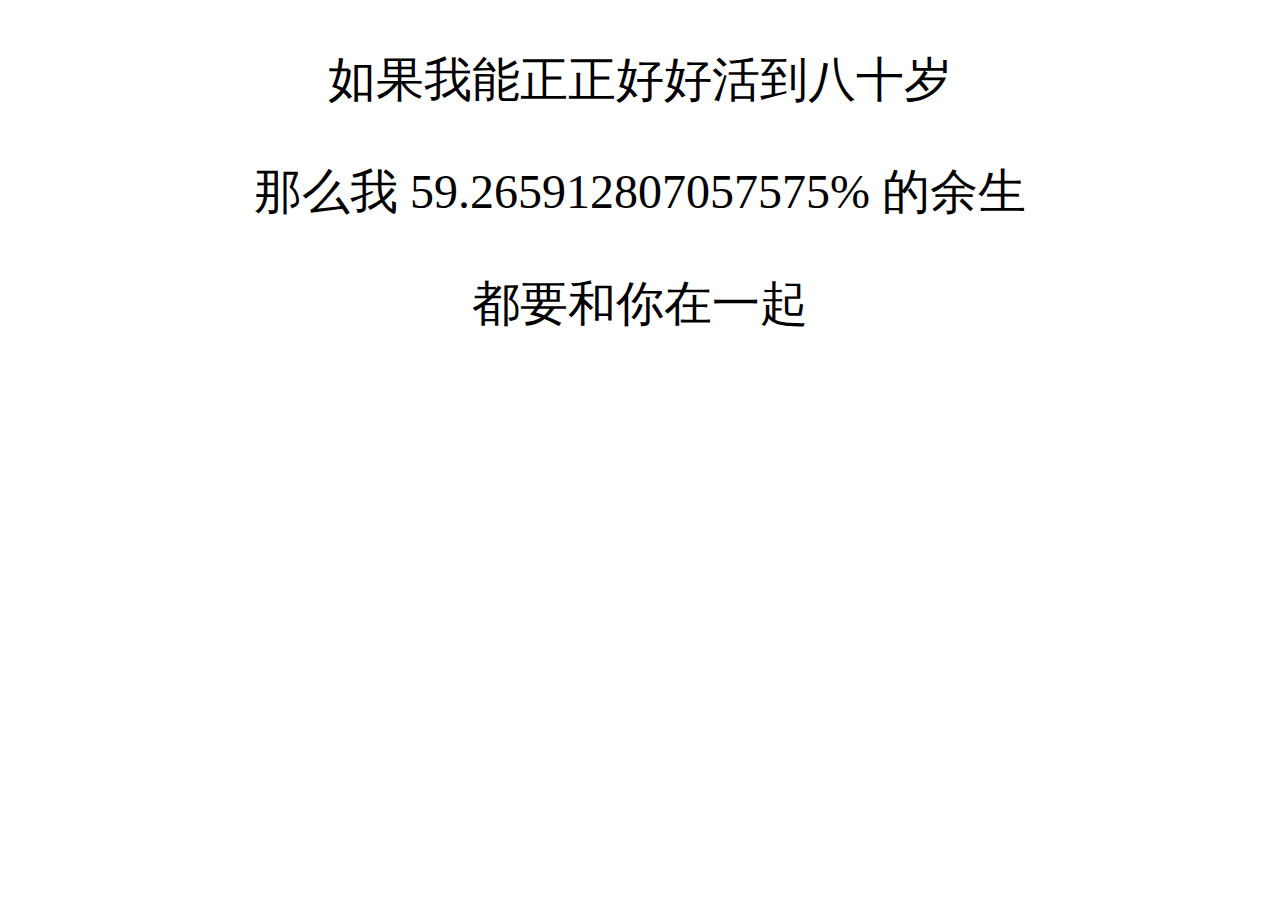
==== index.html @ 2ffae686 "To Xiaoqing" ====
<!DOCTYPE html>
<html lang="en">

<head>
    <meta charset="UTF-8">
    <title>致晓青</title>
    <style>

    @keyframes fade-in {
        0% {
            opacity: 0;
        }
        100% {
            opacity: 1;
        }
    }

    .show-text1 {
        font-size: 3em;
    	text-align: center;
        animation: fade-in 4s 0s forwards ease-out;
        animation-fill-mode: both;
    }

    .show-text2 {
        font-size: 3em;
    	text-align: center;
        animation: fade-in 4s 2s forwards ease-out;
        animation-fill-mode: both;
    }

    .show-text3 {
        font-size: 3em;
    	text-align: center;
        animation: fade-in 4s 4s forwards ease-out;
        animation-fill-mode: both;
    }
    </style>
    <script type="text/javascript">
    function startTime() {
        var bornTime = (new Date("1993/12/21 14:45:00")).getTime(); //1970~出生 毫秒数
        var passTime = (new Date("2073/12/21 14:45:00")).getTime(); //1970~死亡 毫秒数
        var nowTime = Date.parse(new Date()); //1970~现在 毫秒数
        var timewithYou = (passTime - nowTime) / (passTime - bornTime) * 100;
        document.getElementById('txt').innerHTML = timewithYou + "%"
        t = setTimeout('startTime()', 500)
    }

    function checkTime(i) {
        if (i < 10) {
            i = "0" + i
        }
        return i
    }
    </script>
</head>

<body>

    <body onload="startTime()">
        <p class="show-text1">如果我能正正好好活到八十岁</p>
        <p class="show-text2">那么我 <span id="txt"></span> 的余生</p>
        <p class="show-text3">都要和你在一起</p>
    </body>

</html>
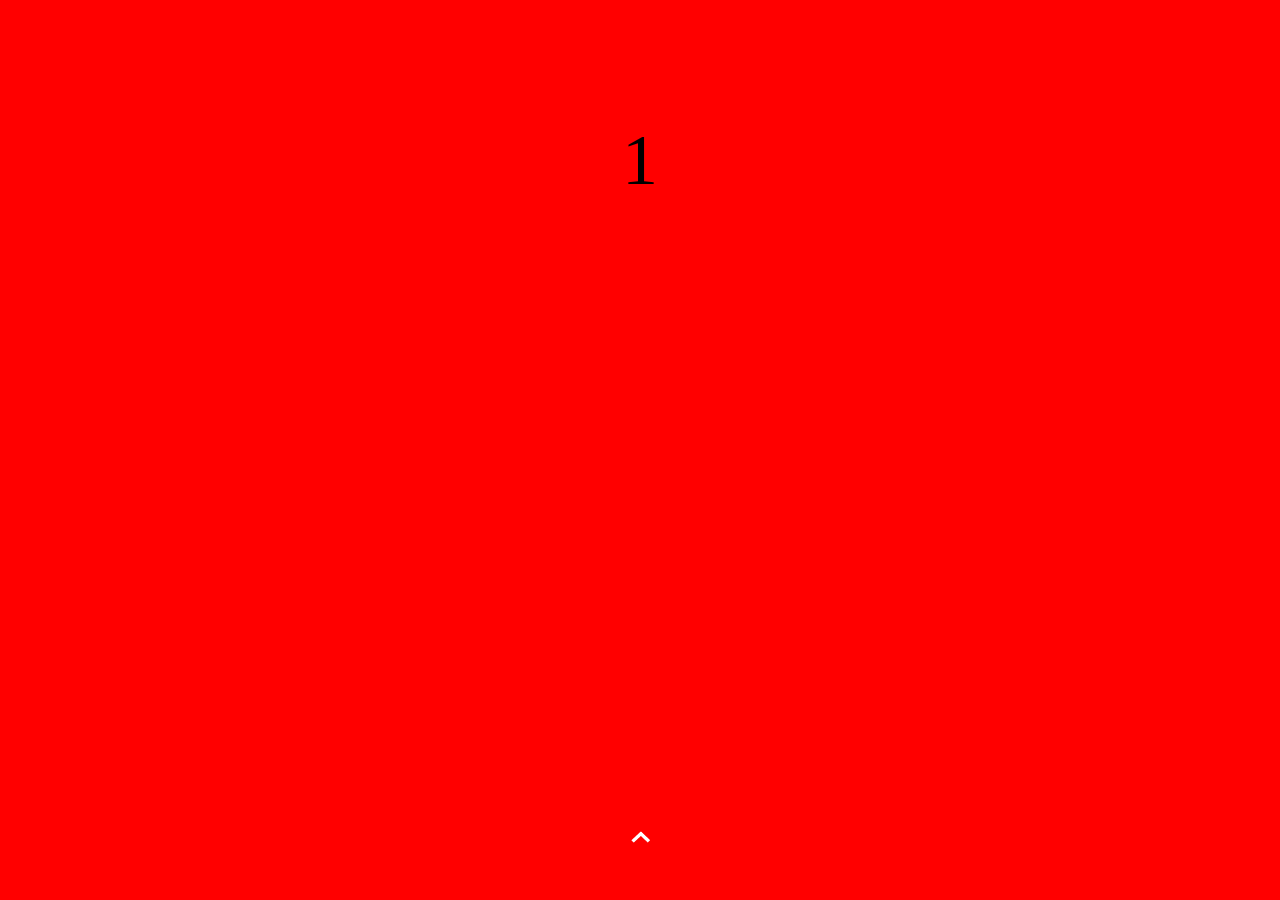
==== commit d85d952e: "框架" ====
--- a/index.html
+++ b/index.html
@@ -1,66 +1,27 @@
 <!DOCTYPE html>
 <html lang="en">
-
 <head>
-    <meta charset="UTF-8">
-    <title>致晓青</title>
-    <style>
-
-    @keyframes fade-in {
-        0% {
-            opacity: 0;
-        }
-        100% {
-            opacity: 1;
-        }
-    }
-
-    .show-text1 {
-        font-size: 3em;
-    	text-align: center;
-        animation: fade-in 4s 0s forwards ease-out;
-        animation-fill-mode: both;
-    }
-
-    .show-text2 {
-        font-size: 3em;
-    	text-align: center;
-        animation: fade-in 4s 2s forwards ease-out;
-        animation-fill-mode: both;
-    }
-
-    .show-text3 {
-        font-size: 3em;
-    	text-align: center;
-        animation: fade-in 4s 4s forwards ease-out;
-        animation-fill-mode: both;
-    }
-    </style>
-    <script type="text/javascript">
-    function startTime() {
-        var bornTime = (new Date("1993/12/21 14:45:00")).getTime(); //1970~出生 毫秒数
-        var passTime = (new Date("2073/12/21 14:45:00")).getTime(); //1970~死亡 毫秒数
-        var nowTime = Date.parse(new Date()); //1970~现在 毫秒数
-        var timewithYou = (passTime - nowTime) / (passTime - bornTime) * 100;
-        document.getElementById('txt').innerHTML = timewithYou + "%"
-        t = setTimeout('startTime()', 500)
-    }
-
-    function checkTime(i) {
-        if (i < 10) {
-            i = "0" + i
-        }
-        return i
-    }
+    <meta charset="utf-8">
+    <meta http-equiv="X-UA-Compatible" content="IE=edge,chrome=1">
+    <meta name="viewport" content="width=device-width, initial-scale=1, maximum-scale=1, user-scalable=no">
+    <title>基本用法</title>
+    <link rel="stylesheet" href="css/global.css">
+    <link rel="stylesheet" href="css/zepto.fullpage.css">
+</head>
+<body>
+    <div class="wp">
+        <div class="wp-inner">
+            <div class="page page1">1</div>
+            <div class="page page2">2</div>
+            <div class="page page3">3</div>
+            <div class="page page4">4</div>
+        </div>
+    </div>
+    <span class="start"><b></b></span>
+    <script src="js/zepto.min.js"></script>
+    <script src="js/zepto.fullpage.js"></script>
+    <script>
+        $('.wp-inner').fullpage();
     </script>
-</head>
-
-<body>
-
-    <body onload="startTime()">
-        <p class="show-text1">如果我能正正好好活到八十岁</p>
-        <p class="show-text2">那么我 <span id="txt"></span> 的余生</p>
-        <p class="show-text3">都要和你在一起</p>
-    </body>
-
-</html>+</body>
+</html>
--- a/css/global.css
+++ b/css/global.css
@@ -0,0 +1,79 @@
+.wp{
+    position: absolute;
+    top: 0;
+    left: 0;
+    right: 0;
+    bottom: 0;
+    overflow: hidden;            
+}
+.page{
+    font-size: 72px;
+    line-height: 320px;
+    text-align: center;
+}
+.page1{
+    background: red;
+}
+.page2{
+    background: yellow;
+}
+.page3{
+    background: maroon;
+}
+.page4{
+    background: green;
+}
+.page5{
+    background: blue;
+}
+
+/* 箭头 */
+@-webkit-keyframes start {
+    0%,30% {
+        opacity: 0.2;
+        -webkit-transform: translate(0,10px);
+    }
+    60% {
+        opacity: 1;
+        -webkit-transform: translate(0,0);
+    }
+    100% {
+        opacity: 0.2;
+        -webkit-transform: translate(0, -5px);
+    }
+}
+@keyframes start {
+    0%,30% {
+        opacity: 0.2;
+        transform: translate(0,10px);
+    }
+    60% {
+        opacity: 1;
+        transform: translate(0,0);
+    }
+    100% {
+        opacity: 0.2;
+        transform: translate(0, -5px);
+    }
+}
+.start{
+    position: fixed;
+    left: 50%;
+    margin-left: -17px;
+    top: 95%;
+    margin-top: -34px;
+    width: 34px;
+    height: 34px;
+}
+.start b{
+    position: absolute;
+    left: 50%;
+    top: 10px;
+    margin-left: -9px;
+    width: 19px;
+    height: 12px;
+    background: url(img/arrow.png);
+    background-size: 100% 100%;
+    -webkit-animation: start 1.5s infinite ease-in-out;
+    animation: start 1.5s infinite ease-in-out;
+}
--- a/css/zepto.fullpage.css
+++ b/css/zepto.fullpage.css
@@ -0,0 +1,22 @@
+.fullPage-wp{   
+    -webkit-transform: translate3d(0,0,0);     
+    transform: translate3d(0,0,0);     
+}
+.fullPage-wp:after {
+    display: block;
+    content: ' ';
+    height: 0;
+    clear: both;
+}
+.fullPage-wp.anim{
+    -webkit-transition: all 500ms ease-out 0s;
+    transition: all 500ms ease-out 0s; 
+}
+.fullPage-page{
+    display: block;
+    overflow: hidden;
+}
+
+.fullPage-dir-h {
+    float: left;
+}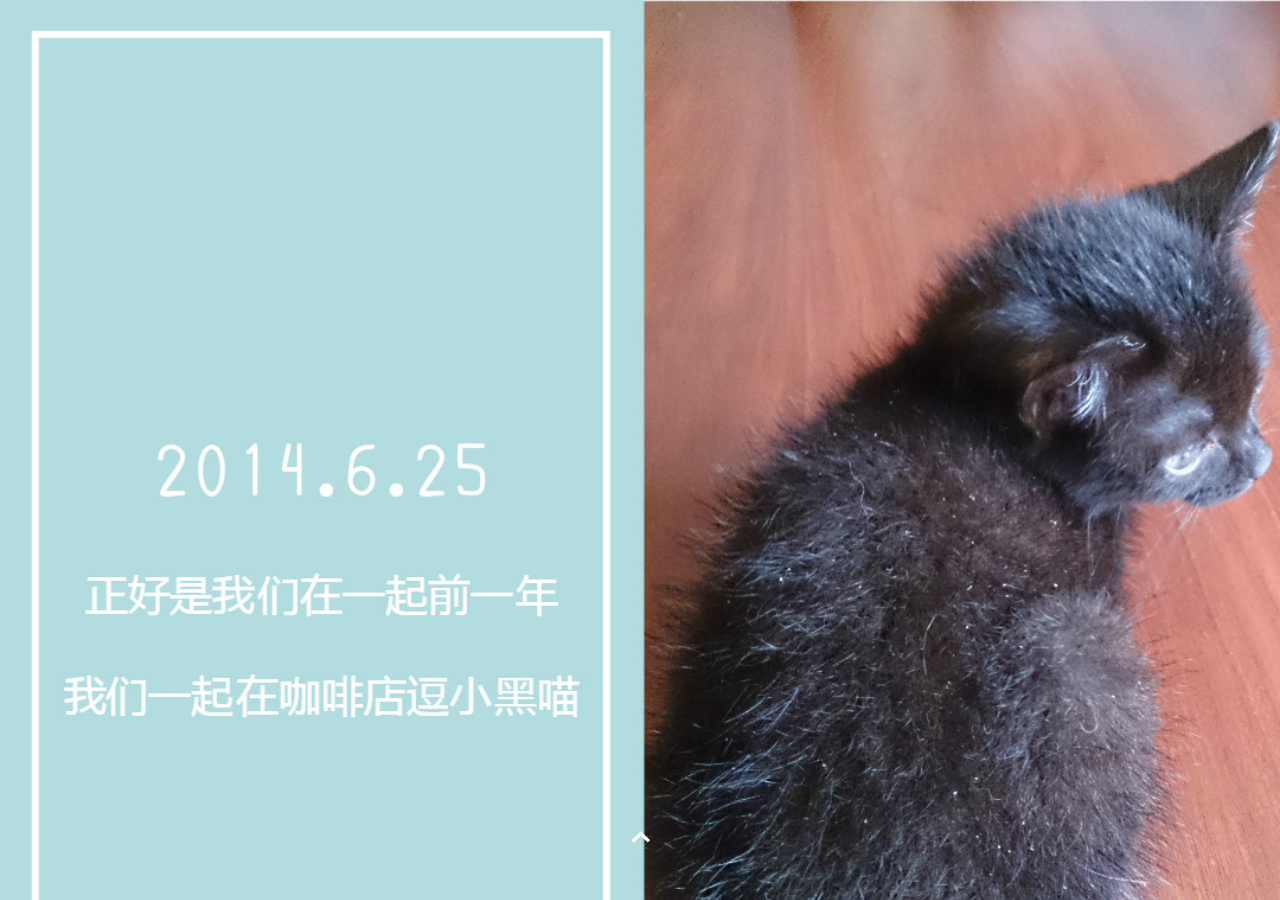
==== commit 13d04cf1: "最终提交" ====
--- a/index.html
+++ b/index.html
@@ -11,10 +11,35 @@
 <body>
     <div class="wp">
         <div class="wp-inner">
-            <div class="page page1">1</div>
-            <div class="page page2">2</div>
-            <div class="page page3">3</div>
-            <div class="page page4">4</div>
+            <div class="page page1"></div>
+            <div class="page page2"></div>
+            <div class="page page3"></div>
+            <div class="page page4"></div>
+            <div class="page page5"></div>
+            <div class="page page6"></div>
+            <div class="page page7"></div>
+            <div class="page page8"></div>
+            <div class="page page9"></div>
+            <div class="page page10"></div>
+            <div class="page page11"></div>
+            <div class="page page12"></div>
+            <div class="page page13"></div>
+            <div class="page page14"></div>
+            <div class="page page15">
+                <p class="word">&nbsp;</p>
+                <p class="word">七夕快乐，我的宝贝</p>
+                <p class="word">回首我们走过的路</p>
+                <p class="word">发现能和你在一起</p>
+                <p class="word">是我这辈子最大的幸福</p>
+                <p class="word">&nbsp;</p>
+                <p class="word">亲爱的宝宝</p>
+                <p class="word">我以后不会再暴躁任性了</p>
+                <p class="word">因为我有一个美丽可爱的老婆</p>
+                <p class="word">我要给她欢笑</p>
+                <p class="word">她笑起来的样子，最美</p>
+                <p class="word">&nbsp;</p>
+                <p class="word">2016.8.9</p>
+            </div>
         </div>
     </div>
     <span class="start"><b></b></span>
--- a/css/global.css
+++ b/css/global.css
@@ -12,19 +12,67 @@
     text-align: center;
 }
 .page1{
-    background: red;
+    background: url('../img/img1.jpg');
+    background-size: 100%;
 }
 .page2{
-    background: yellow;
+    background: url('../img/img2.jpg');
+    background-size: 100%;
 }
 .page3{
-    background: maroon;
+    background: url('../img/img3.jpg');
+    background-size: 100%;
 }
 .page4{
-    background: green;
+    background: url('../img/img4.jpg');
+    background-size: 100%;
 }
 .page5{
-    background: blue;
+    background: url('../img/img5.jpg');
+    background-size: 100%;
+}
+.page6{
+    background: url('../img/img6.jpg');
+    background-size: 100%;
+}
+.page7{
+    background: url('../img/img7.jpg');
+    background-size: 100%;
+}
+.page8{
+    background: url('../img/img8.jpg');
+    background-size: 100%;
+}
+.page9{
+    background: url('../img/img9.jpg');
+    background-size: 100%;
+}
+.page10{
+    background: url('../img/img10.jpg');
+    background-size: 100%;
+}
+.page11{
+    background: url('../img/img11.jpg');
+    background-size: 100%;
+}
+.page12{
+    background: url('../img/img12.jpg');
+    background-size: 100%;
+}
+.page13{
+    background: url('../img/img13.jpg');
+    background-size: 100%;
+}
+.page14{
+    background: url('../img/img14.jpg');
+    background-size: 100%;
+}
+.page15{
+    background:white;
+}
+.word{
+    font-size: 16px;
+    line-height: 24px;
 }
 
 /* 箭头 */
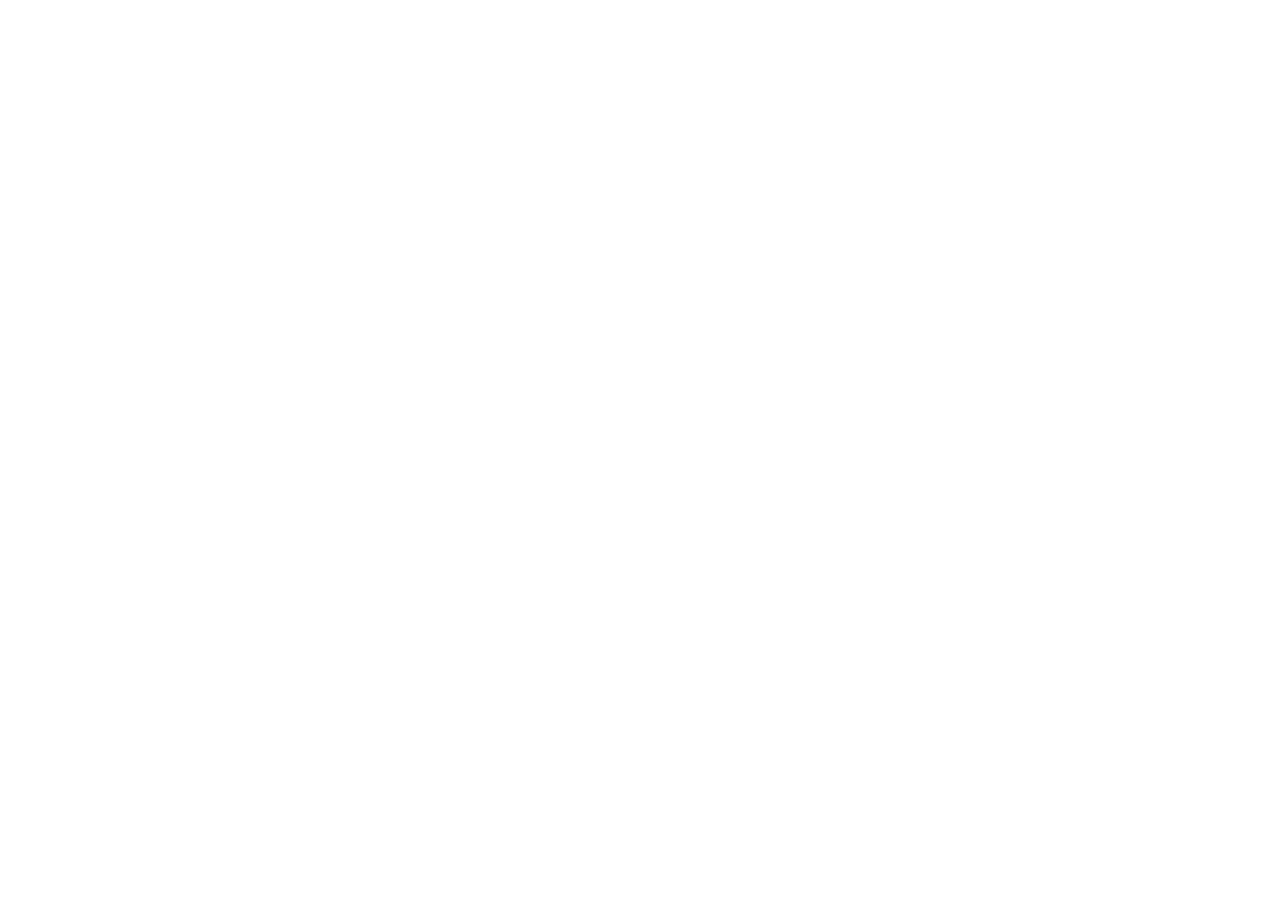
==== commit 9ec78c96: "icbc促销页面" ====
--- a/index.html
+++ b/index.html
@@ -1,52 +1 @@
-<!DOCTYPE html>
-<html lang="en">
-<head>
-    <meta charset="utf-8">
-    <meta http-equiv="X-UA-Compatible" content="IE=edge,chrome=1">
-    <meta name="viewport" content="width=device-width, initial-scale=1, maximum-scale=1, user-scalable=no">
-    <title>基本用法</title>
-    <link rel="stylesheet" href="css/global.css">
-    <link rel="stylesheet" href="css/zepto.fullpage.css">
-</head>
-<body>
-    <div class="wp">
-        <div class="wp-inner">
-            <div class="page page1"></div>
-            <div class="page page2"></div>
-            <div class="page page3"></div>
-            <div class="page page4"></div>
-            <div class="page page5"></div>
-            <div class="page page6"></div>
-            <div class="page page7"></div>
-            <div class="page page8"></div>
-            <div class="page page9"></div>
-            <div class="page page10"></div>
-            <div class="page page11"></div>
-            <div class="page page12"></div>
-            <div class="page page13"></div>
-            <div class="page page14"></div>
-            <div class="page page15">
-                <p class="word">&nbsp;</p>
-                <p class="word">七夕快乐，我的宝贝</p>
-                <p class="word">回首我们走过的路</p>
-                <p class="word">发现能和你在一起</p>
-                <p class="word">是我这辈子最大的幸福</p>
-                <p class="word">&nbsp;</p>
-                <p class="word">亲爱的宝宝</p>
-                <p class="word">我以后不会再暴躁任性了</p>
-                <p class="word">因为我有一个美丽可爱的老婆</p>
-                <p class="word">我要给她欢笑</p>
-                <p class="word">她笑起来的样子，最美</p>
-                <p class="word">&nbsp;</p>
-                <p class="word">2016.8.9</p>
-            </div>
-        </div>
-    </div>
-    <span class="start"><b></b></span>
-    <script src="js/zepto.min.js"></script>
-    <script src="js/zepto.fullpage.js"></script>
-    <script>
-        $('.wp-inner').fullpage();
-    </script>
-</body>
-</html>
+<!DOCTYPE html><html lang=en><head><meta charset=utf-8><meta http-equiv=X-UA-Compatible content="IE=edge"><meta name=viewport content="width=device-width,initial-scale=1"><link rel=icon href=/favicon.ico><title>工行卡绑定证券送礼物啦！~</title><link href=/css/app.be4ecfa7.css rel=preload as=style><link href=/css/chunk-vendors.d39e9fad.css rel=preload as=style><link href=/js/app.958f8c83.js rel=preload as=script><link href=/js/chunk-vendors.b7231a16.js rel=preload as=script><link href=/css/chunk-vendors.d39e9fad.css rel=stylesheet><link href=/css/app.be4ecfa7.css rel=stylesheet></head><body><noscript><strong>We're sorry but my-app doesn't work properly without JavaScript enabled. Please enable it to continue.</strong></noscript><div id=app></div><script src=/js/chunk-vendors.b7231a16.js></script><script src=/js/app.958f8c83.js></script></body></html>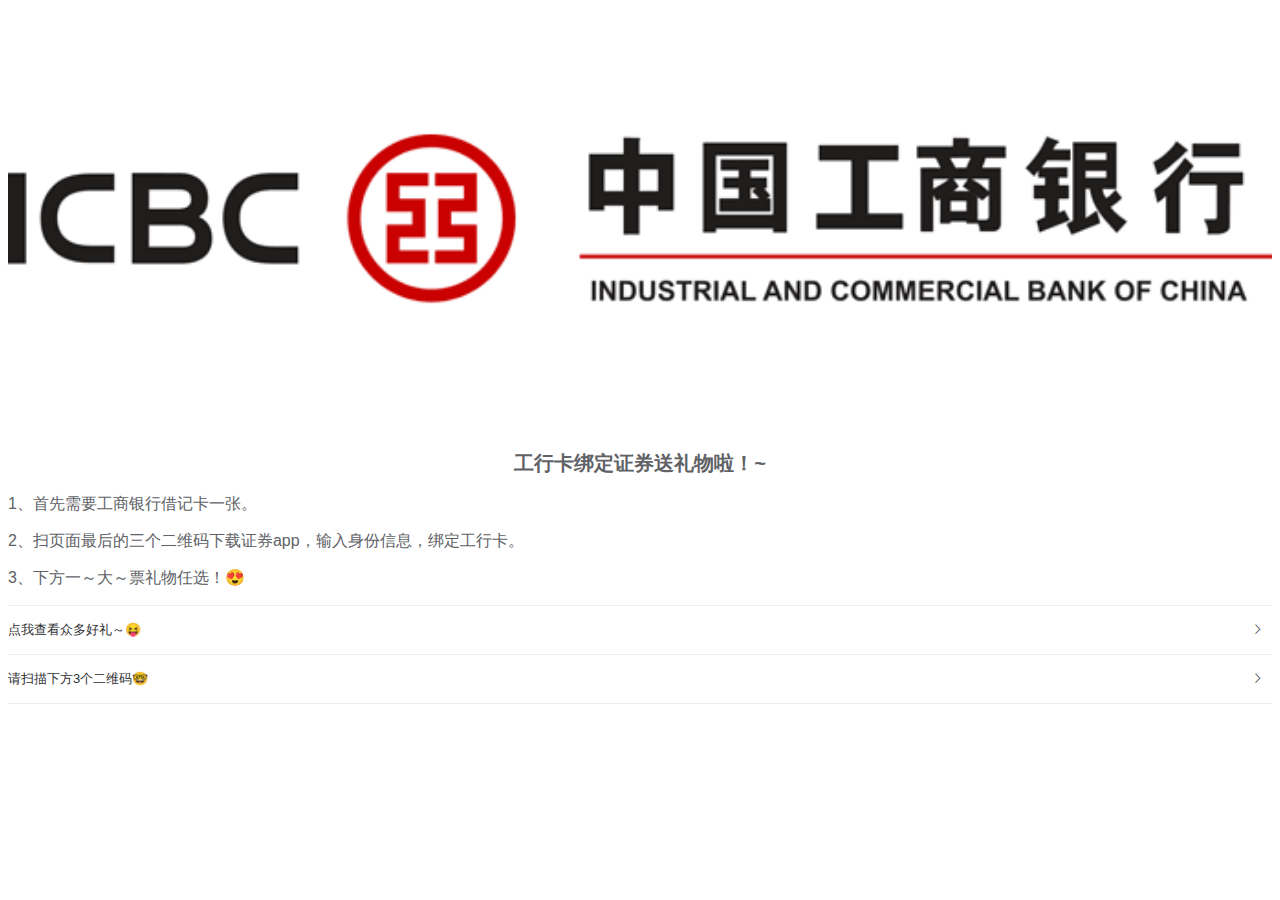
==== commit 7ecee7a1: "文件名称变更" ====
--- a/index.html
+++ b/index.html
@@ -1 +1 @@
-<!DOCTYPE html><html lang=en><head><meta charset=utf-8><meta http-equiv=X-UA-Compatible content="IE=edge"><meta name=viewport content="width=device-width,initial-scale=1"><link rel=icon href=/favicon.ico><title>工行卡绑定证券送礼物啦！~</title><link href=/css/app.be4ecfa7.css rel=preload as=style><link href=/css/chunk-vendors.d39e9fad.css rel=preload as=style><link href=/js/app.958f8c83.js rel=preload as=script><link href=/js/chunk-vendors.b7231a16.js rel=preload as=script><link href=/css/chunk-vendors.d39e9fad.css rel=stylesheet><link href=/css/app.be4ecfa7.css rel=stylesheet></head><body><noscript><strong>We're sorry but my-app doesn't work properly without JavaScript enabled. Please enable it to continue.</strong></noscript><div id=app></div><script src=/js/chunk-vendors.b7231a16.js></script><script src=/js/app.958f8c83.js></script></body></html>+<!DOCTYPE html><html lang=en><head><meta charset=utf-8><meta http-equiv=X-UA-Compatible content="IE=edge"><meta name=viewport content="width=device-width,initial-scale=1"><link rel=icon href=/favicon.ico><title>工行卡绑定证券送礼物啦！~</title><link href=/css/app.be4ecfa7.css rel=preload as=style><link href=/css/chunk-vendors.d39e9fad.css rel=preload as=style><link href=/js/app.6560a822.js rel=preload as=script><link href=/js/chunk-vendors.b7231a16.js rel=preload as=script><link href=/css/chunk-vendors.d39e9fad.css rel=stylesheet><link href=/css/app.be4ecfa7.css rel=stylesheet></head><body><noscript><strong>We're sorry but my-app doesn't work properly without JavaScript enabled. Please enable it to continue.</strong></noscript><div id=app></div><script src=/js/chunk-vendors.b7231a16.js></script><script src=/js/app.6560a822.js></script></body></html>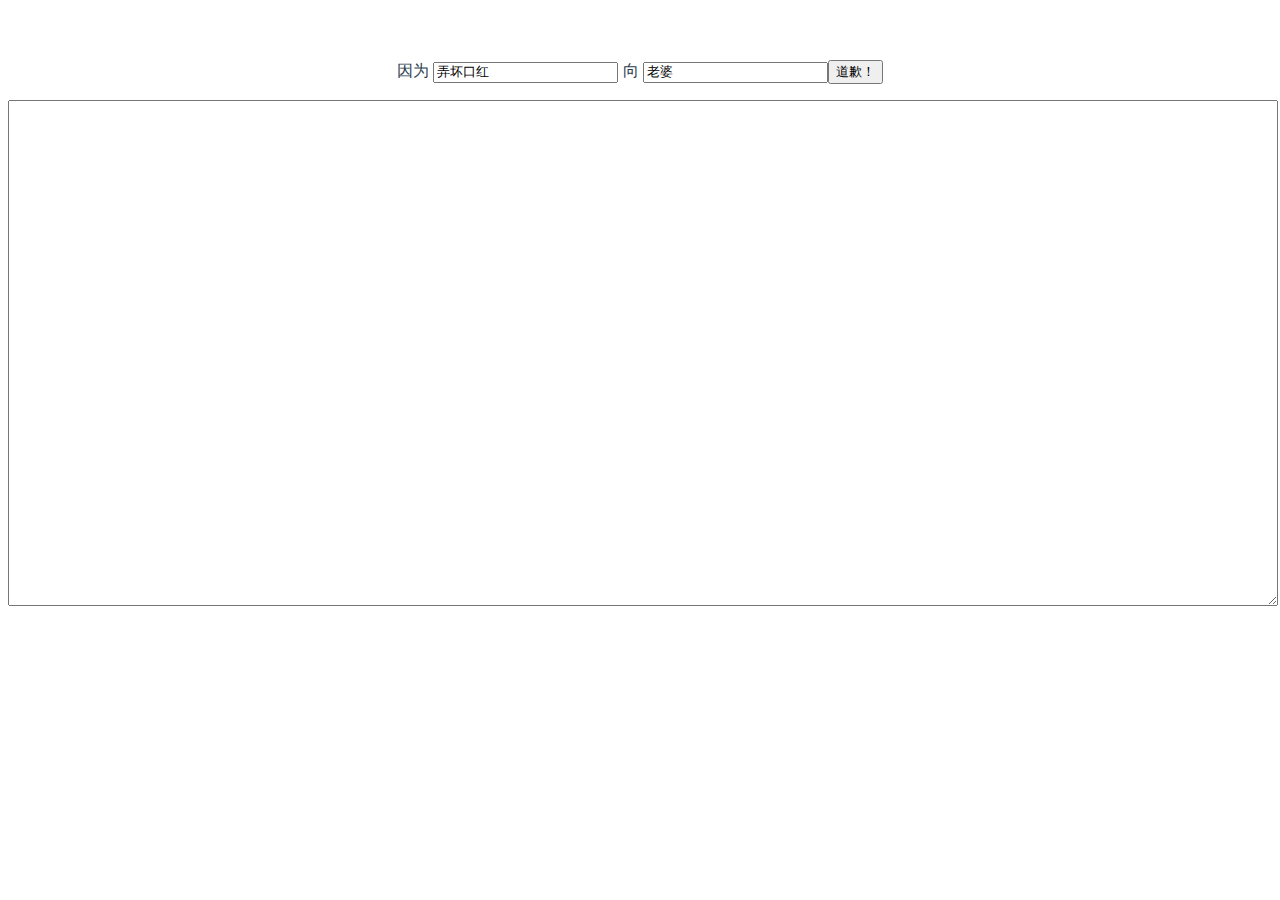
==== commit 5f5c3192: "30分钟挑战" ====
--- a/index.html
+++ b/index.html
@@ -1 +1 @@
-<!DOCTYPE html><html lang=en><head><meta charset=utf-8><meta http-equiv=X-UA-Compatible content="IE=edge"><meta name=viewport content="width=device-width,initial-scale=1"><link rel=icon href=/favicon.ico><title>工行卡绑定证券送礼物啦！~</title><link href=/css/app.be4ecfa7.css rel=preload as=style><link href=/css/chunk-vendors.d39e9fad.css rel=preload as=style><link href=/js/app.6560a822.js rel=preload as=script><link href=/js/chunk-vendors.b7231a16.js rel=preload as=script><link href=/css/chunk-vendors.d39e9fad.css rel=stylesheet><link href=/css/app.be4ecfa7.css rel=stylesheet></head><body><noscript><strong>We're sorry but my-app doesn't work properly without JavaScript enabled. Please enable it to continue.</strong></noscript><div id=app></div><script src=/js/chunk-vendors.b7231a16.js></script><script src=/js/app.6560a822.js></script></body></html>+<!DOCTYPE html><html lang=en><head><meta charset=utf-8><meta http-equiv=X-UA-Compatible content="IE=edge"><meta name=viewport content="width=device-width,initial-scale=1"><link rel=icon href=/favicon.ico><title>hello-world</title><link href=/css/app.a2ee4a3c.css rel=preload as=style><link href=/js/app.469cb907.js rel=preload as=script><link href=/js/chunk-vendors.31f458cd.js rel=preload as=script><link href=/css/app.a2ee4a3c.css rel=stylesheet></head><body><noscript><strong>We're sorry but hello-world doesn't work properly without JavaScript enabled. Please enable it to continue.</strong></noscript><div id=app></div><script src=/js/chunk-vendors.31f458cd.js></script><script src=/js/app.469cb907.js></script></body></html>